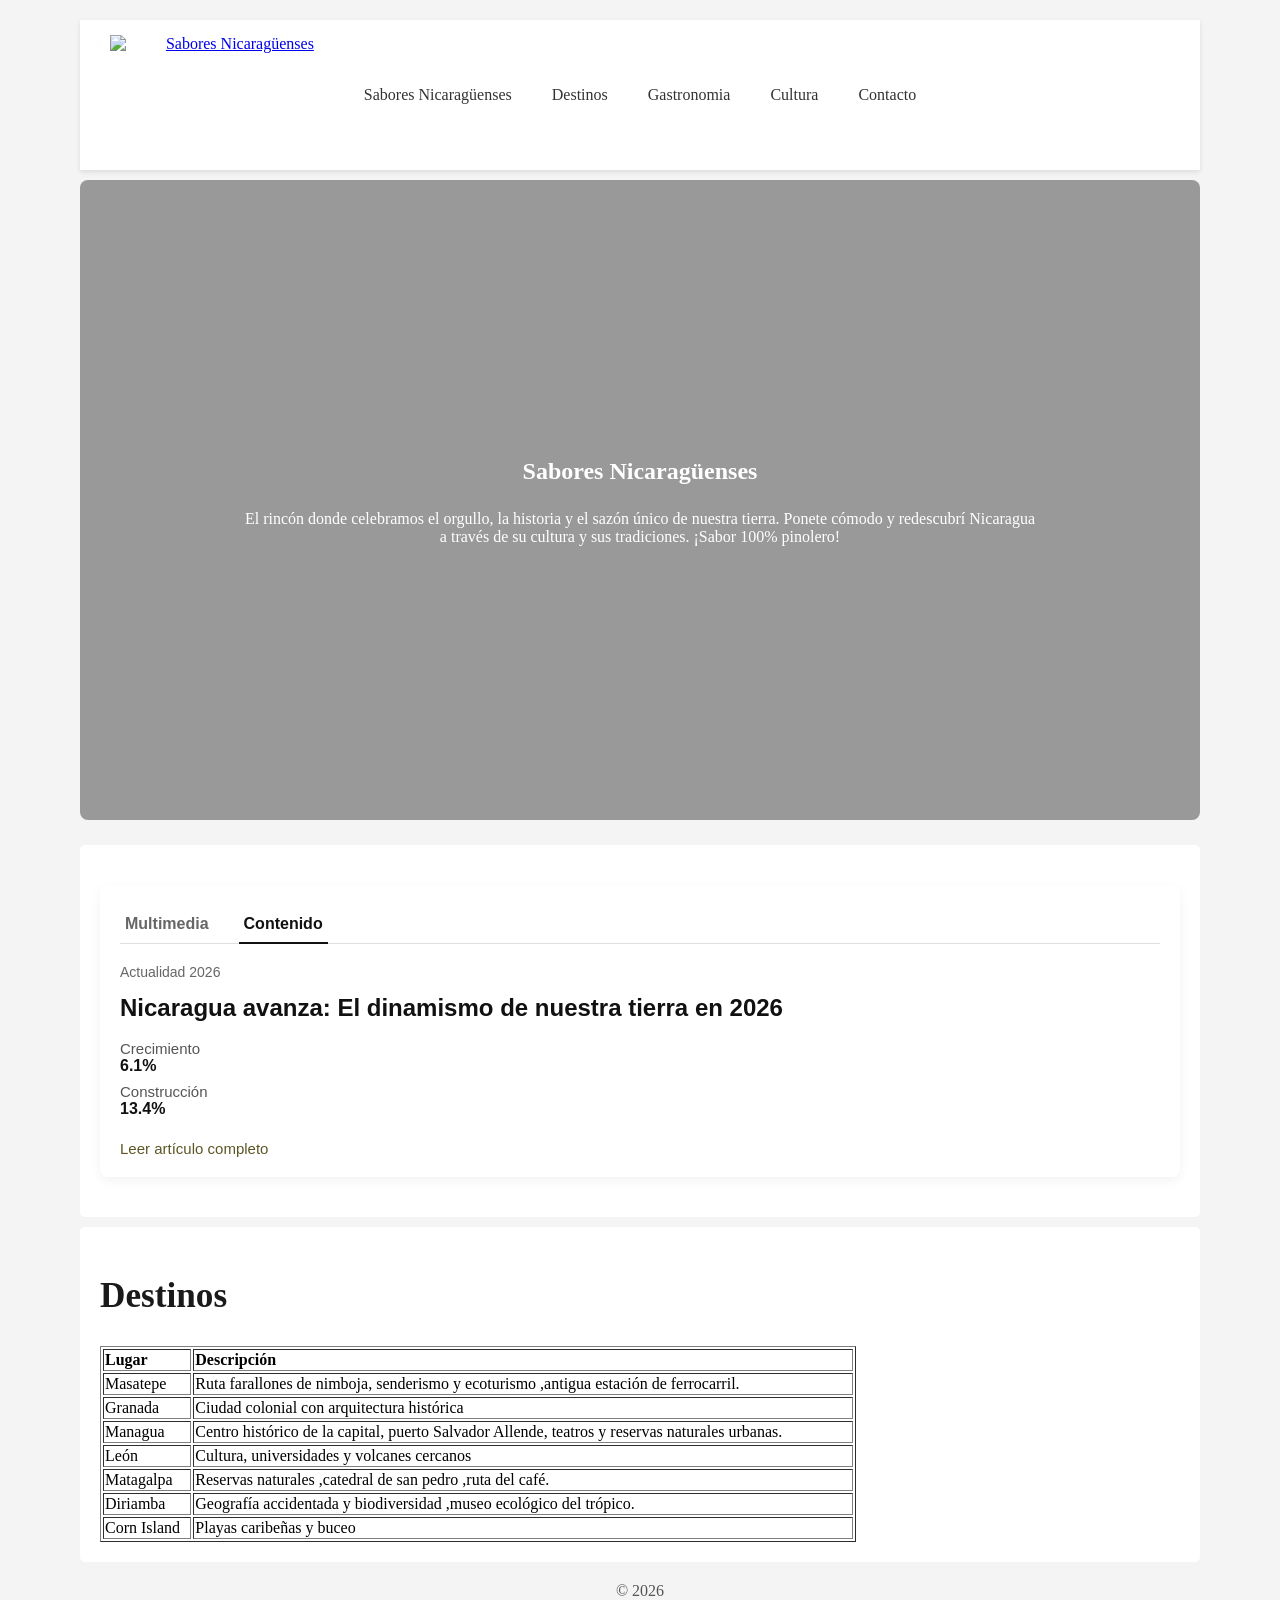
==== index.html @ b26cfe17 "Rename Principal.html to index.html" ====
<!DOCTYPE html>
<html lang="es">
<head>
  <meta charset="UTF-8">
  <title>DESCUBRE NICARAGUA</title>
   <link rel="icon" type="image/png" href="photos.png">
    <link rel="stylesheet" href="style.css">
</head>
<body>
  <header class="headera">
    <div class="logo">
        <a href="Principal.html">
            <img src="Photos/Logo.png" alt="Sabores Nicaragüenses">
        </a>
    </div>

    <nav class="menu">
      <a href="Principal.html">Sabores Nicaragüenses</a>
      <a href="Destinos.html">Destinos</a>
      <a href="Gastronomia.html">Gastronomia</a>
      <a href="Cultura.html">Cultura</a>
      <a href="Contacto.html">Contacto</a>
    </nav>
    
    <div class="espacio"></div>
  </header>

  <section class="inicio">
    <div class="contenedor">
      <h1>Sabores Nicaragüenses</h1>
      <p>El rincón donde celebramos el orgullo, la historia y el sazón único de nuestra tierra. Ponete cómodo y redescubrí Nicaragua a través de su cultura y sus tradiciones. ¡Sabor 100% pinolero!</p>
    </div>
  </section>

<section>
  <div class="box">
    <div class="tabs">
        <button class="bt" id="multimedia">Multimedia</button>
        <button class="bt activo" id="contenido">Contenido</button>
    </div>

    <div class="bd">
        <div id="sec-mult" class="galeria oculto">
            <img src="Photos/BC.jpg" alt="Banco central" class="tarjeta">
            <img src="Photos/BC2.jpg" alt="Informe" class="tarjeta">
            <img src="Photos/BC3.jpg" alt="Informe" class="tarjeta">
        </div>
        
        <div id="sec-cont" class="cont-txt">
            <span class="actualidad">Actualidad 2026</span>
            <h2 class="titulo">Nicaragua avanza: El dinamismo de nuestra tierra en 2026</h2>
            <div class="info">
                <div class="metrica">
                    <span class="metrica-t">Crecimiento</span>
                    <span class="metrica-v">6.1%</span>
                </div>
                <div class="metrica">
                    <span class="metrica-t">Construcción</span>
                    <span class="metrica-v">13.4%</span>
                </div>
            </div>
            <a href="Art.html" class="enlace">Leer artículo completo</a>
        </div>
    </div>
  </div>
</section>

  <script>
    const Multimedia = document.getElementById('multimedia');
    const Contenido = document.getElementById('contenido');
    
    const secMult = document.getElementById('sec-mult');
    const secCont = document.getElementById('sec-cont');

    Multimedia.addEventListener('click', () => {
        Multimedia.classList.add('activo');
        Contenido.classList.remove('activo');
        
        secMult.classList.remove('oculto');
        secCont.classList.add('oculto');
    });

    Contenido.addEventListener('click', () => {
        Contenido.classList.add('activo');
        Multimedia.classList.remove('activo');
        
        secCont.classList.remove('oculto');
        secMult.classList.add('oculto');
    });
</script>

  <section>
    <h2>Destinos</h2>
    <table border="1" style="width:70%; text-align:left;">
    <tr>
      <th>Lugar</th>
      <th>Descripción</th>
    </tr>
    <tr>
      <td>Masatepe</td>
      <td>Ruta farallones de nimboja, senderismo y ecoturismo ,antigua estación de ferrocarril.</td>
    </tr>
    <tr>
      <td>Granada</td>
      <td>Ciudad colonial con arquitectura histórica</td>
    </tr>
    <tr>
      <td>Managua</td>
      <td>Centro histórico de la capital, puerto Salvador Allende, teatros y reservas naturales urbanas.</td>
    </tr>
    <tr>
      <td>León</td>
      <td>Cultura, universidades y volcanes cercanos</td>
    </tr>
    <tr>
      <td>Matagalpa</td>
      <td>Reservas naturales ,catedral de san pedro ,ruta del café.</td>
    </tr>
    <tr>
      <td>Diriamba</td>
      <td>Geografía accidentada y biodiversidad ,museo ecológico del trópico.</td>
    </tr>
    <tr>
      <td>Corn Island</td>
      <td>Playas caribeñas y buceo</td>
    </tr>
  </table>
  </section>
  
  <footer>
    <p>© 2026 </p>
  </footer>
</body>
</html>
---- style.css ----
body {
    font-family: Georgia, 'Times New Roman', Times, serif; margin: 20px; background-color: #f4f4f4; 
    max-width: 1200px;
    margin: 0 auto;
    padding: 20px 40px;
    }
header {
    background: hsl(177, 86%, 31%); color: white; padding: 10px; text-align: center; 
    }

nav a {
    margin: 0 10px;
    color: #333333;      
    text-decoration: none; 
    transition: color 0.3s ease; 
    text-decoration: none; 
    }

nav a:visited {
    color: #333333; 
    }

nav a:hover, a:active {
            color: #d4af37; 
            text-decoration: none; 
        }

section {
    background: white; padding: 20px; margin-top: 10px; border-radius: 5px; 
    }
footer {  
    text-align: center; margin-top: 20px; color: #555; 
}

h1 { 
    margin-bottom: 25px;
}
h2 {
    margin-bottom: 30px;       
    font-size: 2.2rem;
    color: #1a1a1a;
}

.headera {
    display: flex;
    justify-content: space-between; 
    align-items: center;            
    padding: 15px 30px;
    background-color: #ffffff;
    box-shadow: 0 2px 5px rgba(0,0,0,0.1);
}

.logo, .espacio {
    flex: 1; 
}

.logo img {
    height: 120px;       
    width: auto;         
    display: block;      
}

.menu {
    display: flex;
    justify-content: center;
    gap: 20px;
}

.menu a {
    text-decoration: none;
    color: #333;
    font-weight: 500;
}
.inicio {
    
    background-image: linear-gradient(rgba(0, 0, 0, 0.4), rgba(0, 0, 0, 0.4)), url('Photos/FD.jpg');
    background-size: cover;       
    background-position: center;  
    background-repeat: no-repeat; 
    margin-bottom: 25px;
    height: calc(80vh - 80px); 
    border-radius: 8px;
    display: flex;
    justify-content: left;
    align-items: center; 
}

.article {
    
    background-image: linear-gradient(rgba(0, 0, 0, 0.4), rgba(0, 0, 0, 0.4)), url('Photos/Articl.jpg');
    background-size: cover;       
    background-position: center;  
    background-repeat: no-repeat; 
    margin-bottom: 25px;    
    height: calc(80vh - 80px); 
    border-radius: 8px;
    display: flex;
    justify-content: left;
    align-items: center; 
}

.Destn {
    
    background-image: linear-gradient(rgba(0, 0, 0, 0.4), rgba(0, 0, 0, 0.4)), url('Photos/Destinos.jpg');
    background-size: cover;       
    background-position: center;  
    background-repeat: no-repeat; 
    margin-bottom: 25px;    
    height: calc(80vh - 80px); 
    border-radius: 8px;
    display: flex;
    justify-content: left;
    align-items: center; 
}

.contenedor {
    color: #ffffff;
    text-align: center;
    max-width: 800px;
    margin: 0 auto;
}

.contenido h1 {
    font-family: Georgia, 'Times New Roman', Times, serif;
    font-size: 3.5rem;
    margin-bottom: 1rem;
    font-weight: 700;
}

.contenido p {
    font-family: 'Gill Sans', 'Gill Sans MT', Calibri, 'Trebuchet MS', sans-serif;
    font-size: 1.2rem;
    line-height: 1.6; 
}

.box {
    font-family: 'Segoe UI', Tahoma, Geneva, Verdana, sans-serif;
    max-width: 1200px;
    background-color: #ffffff;
    border-radius: 8px;
    padding: 20px;
    box-shadow: 0 4px 12px rgba(0, 0, 0, 0.05);
    margin: 20px auto;
}

.tabs {
    display: flex;
    gap: 25px;
    border-bottom: 1px solid #e0e0e0; 
    padding-bottom: 0;
    margin-bottom: 20px;
}


.bt {
    background: none;
    border: none;
    font-size: 16px;
    font-weight: 600;
    color: #666666;
    padding: 10px 5px;
    cursor: pointer;
    position: relative;
    transition: color 0.3s ease;
}

.bt:hover {
    color: #000000;
}

.bt.activo {
    color: #111111;
}

.bt.activo::after {
    content: '';
    position: absolute;
    bottom: -1px;
    left: 0;
    width: 100%;
    height: 2px;
    background-color: #111111;
}

.galeria {
    display: flex;       
    gap: 15px;          
    width: 100%;
}

.tarjeta {
    flex: 1;            
    width: 50%;         
    height: 250px;      
    object-fit: cover;  
    border-radius: 6px; 
}

.cont-txt {
    display: flex;
    flex-direction: column;
    gap: 12px;
}

.actualidad {
    font-size: 14px;
    color: #666666;
}

.titulo {
    font-size: 24px;
    color: #111111;
    font-weight: 700;
    margin: 0;
    line-height: 1.3;
}

.info {
    display: flex;
    flex-direction: column;
    gap: 8px;
    margin-top: 5px;
}

.metrica {
    display: flex;
    flex-direction: column;
}

.metrica-t {
    font-size: 15px;
    color: #555555;
}

.metrica-v {
    font-size: 16px;
    font-weight: bold;
    color: #111111;
}

.enlace {
    display: inline-block;
    margin-top: 10px;
    color: #5c5625;
    text-decoration: none;
    font-weight: 500;
    font-size: 15px;
    width: fit-content;
}

.enlace:visited {
    color: #5c5625; 
}

.enlace:hover, a:active {
    color: #d4af37; 
    text-decoration: underline; 
}

.oculto {
    display: none !important;
}

.back a {
    color: #3f3333;      
    text-decoration: none; 
    transition: color 0.3s ease; 
    text-decoration: none; 
}

.back a:visited {
    color: #3f3333; 
}

.back a:hover, a:active {
    color: #d4af37; 
    text-decoration: none; 
    }

.txt {
    line-height: 1.6;         
    font-size: 1.1rem;
}

.contenedor-metricas {
    width: 100%;
    max-width: 600px;
    margin: 20px auto;
    box-sizing: border-box;
}

.metricas-fila {
    display: flex;
    justify-content: space-around;
    align-items: center;
    padding: 25px 0;                
    border-top: 1px solid #e0e0e0; 
    border-bottom: 1px solid #e0e0e0;
    margin-bottom: 25px;            
}

.metrica-bloque {
    display: flex;
    flex-direction: column;
    align-items: center; 
    text-align: center;
}

.volver {
    width: 100%;             
    background-color: #e6e6e6; 
    color: #333333;
    border: none;
    padding: 14px 0;         
    font-size: 16px;
    font-weight: 500;
    border-radius: 50px;     
    cursor: pointer;
    transition: background-color 0.2s ease;
}

.volver:hover {
    background-color: #dcdcdc;
}

.volver a {
    text-decoration: none;
    color: #3f3333;
}

.tabc {
    background: none;
    border: none;
    text-align: left;
    padding: 12px 20px;
    font-size: 16px;
    font-weight: 600;
    color: #333333;
    cursor: pointer;
    border-radius: 8px;
    transition: all 0.2s ease;
}

.tabc:hover {
    background-color: #e8e8e8;
}

.tabc.activo {
    background-color: #4da1ff; 
    color: #ffffff;            
}

.cont-DP {
    flex: 1; 
    padding: 30px;
}

.infotxt h2 {
    font-size: 32px;
    color: #111111;
    margin-top: 0;
    margin-bottom: 15px;
}

.infotxt p {
    font-size: 16px;
    color: #555555;
    line-height: 1.5;
    margin-bottom: 25px;
}

.fotos {
    display: flex;
    gap: 15px;
}

.fotos img {
    flex: 1;
    width: 33.33%;
    height: 300px;
    object-fit: cover;
    border-radius: 8px;
    border: 1px solid #cccccc; 
}

*, *::before, *::after { box-sizing: border-box; }

.main-canvas {
    background-color: #fbf9f6;
    max-width: 1200px;
    margin: 0 auto;
    padding: 40px;
    border: 4px solid #cc3333; 
    border-radius: 8px;
    box-shadow: 0 10px 30px rgba(0,0,0,0.05);
}

.header-section {
    text-align: center;
    margin-bottom: 50px;
}
    
.header-section h1 {
    font-family: 'Montserrat', sans-serif;
    font-size: 42px;
    font-weight: 700;
    text-transform: uppercase;
    letter-spacing: 2px;
    color: #1a1a1a;
    margin: 0 0 15px 0;
}
    
.header-section p {
    font-size: 16px;
    color: #666;
    max-width: 800px;
    margin: 0 auto;
    line-height: 1.6;
}

.bloque-cultural {
    display: table;
    width: 100%;
    margin-bottom: 35px;
    table-layout: fixed;
}

.col-icono {
    display: table-cell;
    width: 10%;
    vertical-align: middle;
    text-align: center;
}
.col-icono i {
    font-size: 45px;
    color: #b33939;
    transition: transform 0.3s ease;
}

.bloque-cultural:hover .col-icono i {
    transform: scale(1.2) rotate(-10deg);
}

.tarjeta-horizontal {
    display: table-cell;
    width: 90%;
    background-color: #3b2314; /* Color café oscuro/tabaco de fondo */
    color: #fff;
    border-radius: 35px;
    overflow: hidden;
    box-shadow: 0 8px 20px rgba(0,0,0,0.15);
    vertical-align: middle;
}

.tarjeta-body {
    display: table;
    width: 100%;
    table-layout: fixed;
}

.info-col {
    display: table-cell;
    width: 50%;
    padding: 35px;
    vertical-align: middle;
}

.img-col {
    display: table-cell;
    width: 50%;
    vertical-align: middle;
    overflow: hidden;
}

.img-col img {
    width: 100%;
    height: 250px;
    object-fit: cover;
    display: block;
    transition: transform 0.5s ease;
}
        
.bloque-cultural:hover .img-col img {
    transform: scale(1.05);
}

        
.info-col h2 {
    font-family: 'Montserrat', sans-serif;
    font-size: 20px;
    text-transform: uppercase;
    letter-spacing: 1px;
    margin: 0 0 15px 0;
    color: #ffda79; 
}

.info-col h3 {
    font-size: 16px;
    margin: 15px 0 5px 0;
    color: #ffb142;
}

.info-col p {
    font-size: 14px;
    line-height: 1.6;
    margin: 0;
    color: #f1f2f6;
}

.caribe-full-box {
    background: linear-gradient(rgba(179, 57, 57, 0.85), rgba(44, 44, 84, 0.9)), url('https://images.unsplash.com/photo-1544735716-392fe2489ffa?auto=format&fit=crop&w=1000&q=80') center/cover;
    border-radius: 35px;
    padding: 50px;
    text-align: center;
    color: white;
    box-shadow: 0 8px 20px rgba(0,0,0,0.15);
}
        
.caribe-full-box h2 {
    font-family: 'Montserrat', sans-serif;
    color: #ffda79;
    font-size: 28px;
    text-transform: uppercase;
    margin-bottom: 15px;
}

.caribe-full-box p {
    font-size: 16px;
    max-width: 800px;
    margin: 0 auto;
    line-height: 1.7;
}
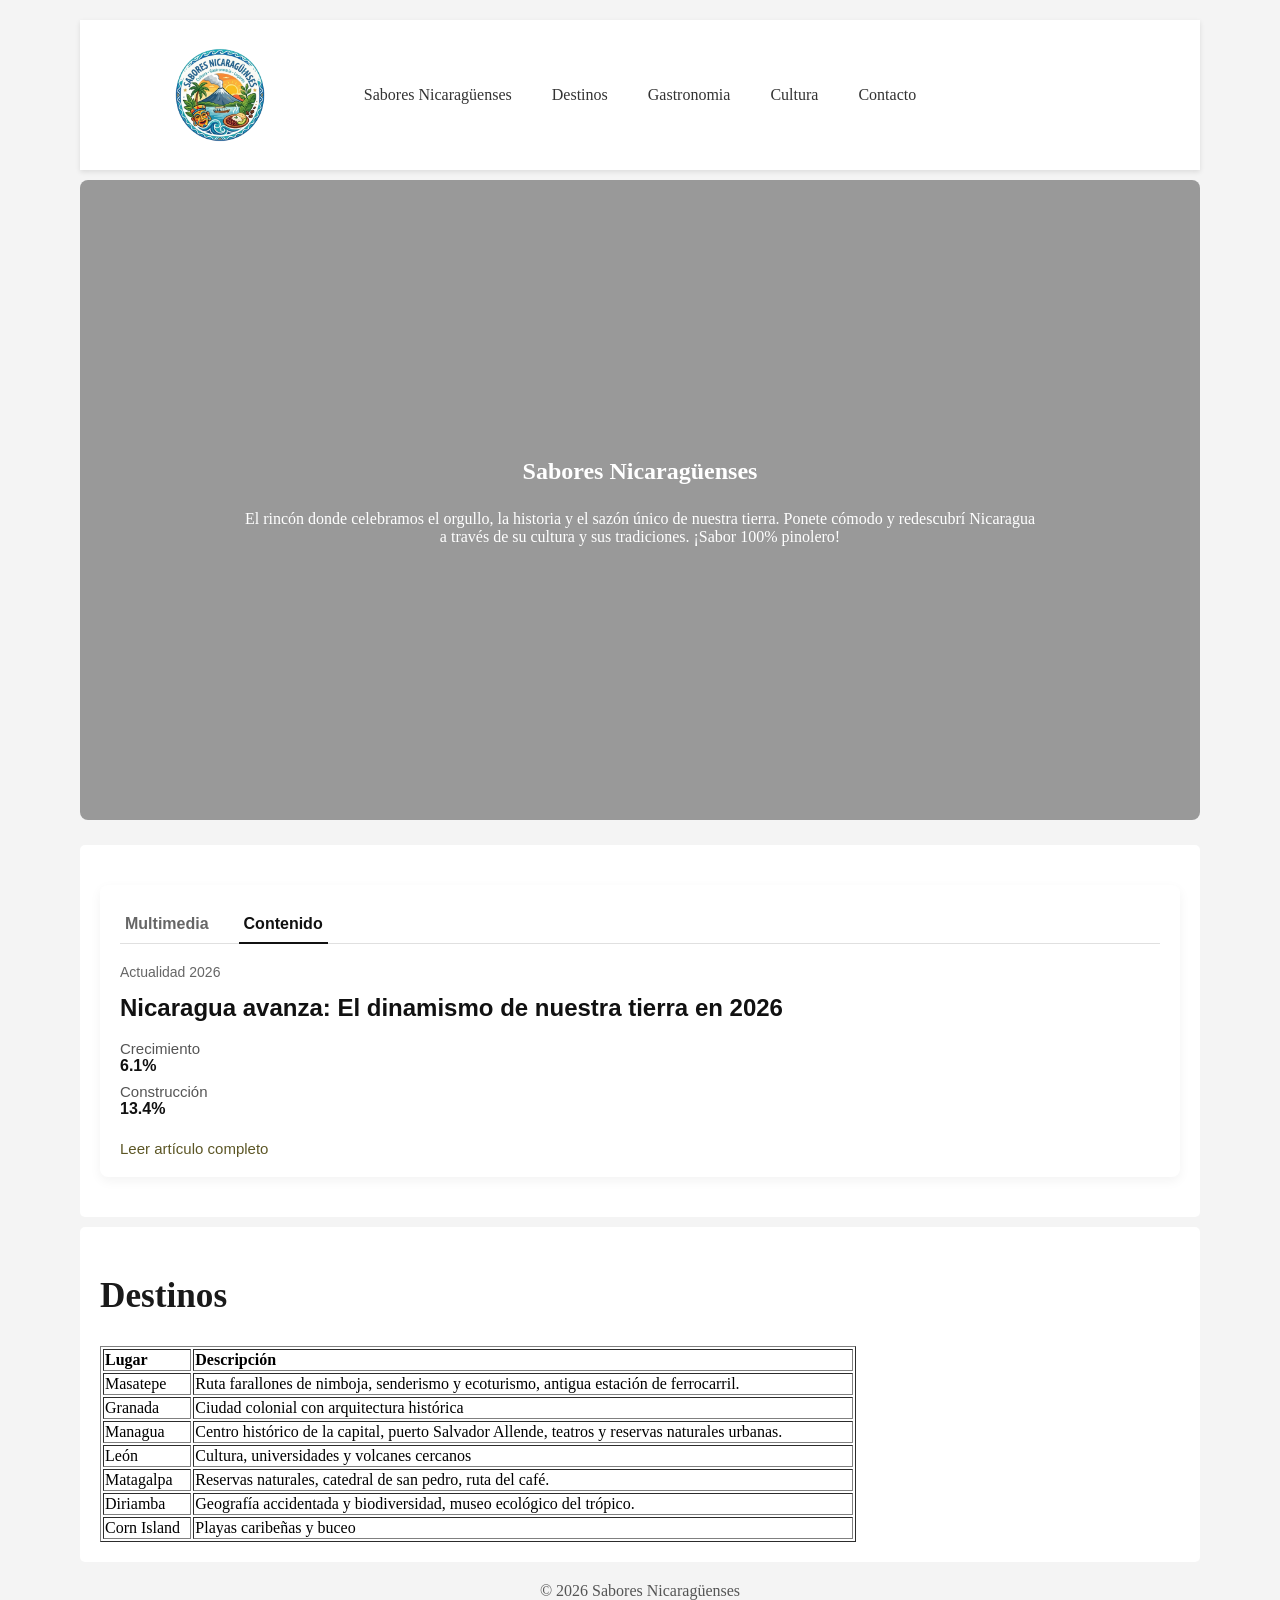
==== commit d521edf9: "Update index.html" ====
--- a/index.html
+++ b/index.html
@@ -3,19 +3,19 @@
 <head>
   <meta charset="UTF-8">
   <title>DESCUBRE NICARAGUA</title>
-   <link rel="icon" type="image/png" href="photos.png">
-    <link rel="stylesheet" href="style.css">
+  <link rel="icon" type="image/png" href="photos/photos.png"> <link rel="stylesheet" href="style.css">
 </head>
 <body>
+
   <header class="headera">
     <div class="logo">
-        <a href="Principal.html">
-            <img src="Photos/Logo.png" alt="Sabores Nicaragüenses">
-        </a>
+      <a href="index.html">
+        <img src="photos/Logo.png" alt="Sabores Nicaragüenses">
+      </a>
     </div>
 
     <nav class="menu">
-      <a href="Principal.html">Sabores Nicaragüenses</a>
+      <a href="index.html">Sabores Nicaragüenses</a>
       <a href="Destinos.html">Destinos</a>
       <a href="Gastronomia.html">Gastronomia</a>
       <a href="Cultura.html">Cultura</a>
@@ -25,45 +25,91 @@
     <div class="espacio"></div>
   </header>
 
-  <section class="inicio">
-    <div class="contenedor">
-      <h1>Sabores Nicaragüenses</h1>
-      <p>El rincón donde celebramos el orgullo, la historia y el sazón único de nuestra tierra. Ponete cómodo y redescubrí Nicaragua a través de su cultura y sus tradiciones. ¡Sabor 100% pinolero!</p>
-    </div>
-  </section>
+  <main> <section class="inicio">
+      <div class="contenedor">
+        <h1>Sabores Nicaragüenses</h1>
+        <p>El rincón donde celebramos el orgullo, la historia y el sazón único de nuestra tierra. Ponete cómodo y redescubrí Nicaragua a través de su cultura y sus tradiciones. ¡Sabor 100% pinolero!</p>
+      </div>
+    </section>
 
-<section>
-  <div class="box">
-    <div class="tabs">
-        <button class="bt" id="multimedia">Multimedia</button>
-        <button class="bt activo" id="contenido">Contenido</button>
-    </div>
+    <section>
+      <div class="box">
+        <div class="tabs">
+          <button class="bt" id="multimedia">Multimedia</button>
+          <button class="bt activo" id="contenido">Contenido</button>
+        </div>
 
-    <div class="bd">
-        <div id="sec-mult" class="galeria oculto">
-            <img src="Photos/BC.jpg" alt="Banco central" class="tarjeta">
-            <img src="Photos/BC2.jpg" alt="Informe" class="tarjeta">
-            <img src="Photos/BC3.jpg" alt="Informe" class="tarjeta">
-        </div>
-        
-        <div id="sec-cont" class="cont-txt">
+        <div class="bd">
+          <div id="sec-mult" class="galeria oculto">
+            <img src="photos/BC.jpg" alt="Banco central" class="tarjeta">
+            <img src="photos/BC2.jpg" alt="Informe" class="tarjeta">
+            <img src="photos/BC3.jpg" alt="Informe" class="tarjeta">
+          </div>
+          
+          <div id="sec-cont" class="cont-txt">
             <span class="actualidad">Actualidad 2026</span>
             <h2 class="titulo">Nicaragua avanza: El dinamismo de nuestra tierra en 2026</h2>
             <div class="info">
-                <div class="metrica">
-                    <span class="metrica-t">Crecimiento</span>
-                    <span class="metrica-v">6.1%</span>
-                </div>
-                <div class="metrica">
-                    <span class="metrica-t">Construcción</span>
-                    <span class="metrica-v">13.4%</span>
-                </div>
+              <div class="metrica">
+                <span class="metrica-t">Crecimiento</span>
+                <span class="metrica-v">6.1%</span>
+              </div>
+              <div class="metrica">
+                <span class="metrica-t">Construcción</span>
+                <span class="metrica-v">13.4%</span>
+              </div>
             </div>
             <a href="Art.html" class="enlace">Leer artículo completo</a>
+          </div>
         </div>
-    </div>
-  </div>
-</section>
+      </div>
+    </section>
+
+    <section>
+      <h2>Destinos</h2>
+      <table border="1" style="width:70%; text-align:left;">
+        <thead> <tr>
+            <th>Lugar</th>
+            <th>Descripción</th>
+          </tr>
+        </thead>
+        <tbody>
+          <tr>
+            <td>Masatepe</td>
+            <td>Ruta farallones de nimboja, senderismo y ecoturismo, antigua estación de ferrocarril.</td>
+          </tr>
+          <tr>
+            <td>Granada</td>
+            <td>Ciudad colonial con arquitectura histórica</td>
+          </tr>
+          <tr>
+            <td>Managua</td>
+            <td>Centro histórico de la capital, puerto Salvador Allende, teatros y reservas naturales urbanas.</td>
+          </tr>
+          <tr>
+            <td>León</td>
+            <td>Cultura, universidades y volcanes cercanos</td>
+          </tr>
+          <tr>
+            <td>Matagalpa</td>
+            <td>Reservas naturales, catedral de san pedro, ruta del café.</td>
+          </tr>
+          <tr>
+            <td>Diriamba</td>
+            <td>Geografía accidentada y biodiversidad, museo ecológico del trópico.</td>
+          </tr>
+          <tr>
+            <td>Corn Island</td>
+            <td>Playas caribeñas y buceo</td>
+          </tr>
+        </tbody>
+      </table>
+    </section>
+  </main>
+
+  <footer>
+    <p>© 2026 Sabores Nicaragüenses</p>
+  </footer>
 
   <script>
     const Multimedia = document.getElementById('multimedia');
@@ -87,48 +133,6 @@
         secCont.classList.remove('oculto');
         secMult.classList.add('oculto');
     });
-</script>
-
-  <section>
-    <h2>Destinos</h2>
-    <table border="1" style="width:70%; text-align:left;">
-    <tr>
-      <th>Lugar</th>
-      <th>Descripción</th>
-    </tr>
-    <tr>
-      <td>Masatepe</td>
-      <td>Ruta farallones de nimboja, senderismo y ecoturismo ,antigua estación de ferrocarril.</td>
-    </tr>
-    <tr>
-      <td>Granada</td>
-      <td>Ciudad colonial con arquitectura histórica</td>
-    </tr>
-    <tr>
-      <td>Managua</td>
-      <td>Centro histórico de la capital, puerto Salvador Allende, teatros y reservas naturales urbanas.</td>
-    </tr>
-    <tr>
-      <td>León</td>
-      <td>Cultura, universidades y volcanes cercanos</td>
-    </tr>
-    <tr>
-      <td>Matagalpa</td>
-      <td>Reservas naturales ,catedral de san pedro ,ruta del café.</td>
-    </tr>
-    <tr>
-      <td>Diriamba</td>
-      <td>Geografía accidentada y biodiversidad ,museo ecológico del trópico.</td>
-    </tr>
-    <tr>
-      <td>Corn Island</td>
-      <td>Playas caribeñas y buceo</td>
-    </tr>
-  </table>
-  </section>
-  
-  <footer>
-    <p>© 2026 </p>
-  </footer>
+  </script>
 </body>
 </html>
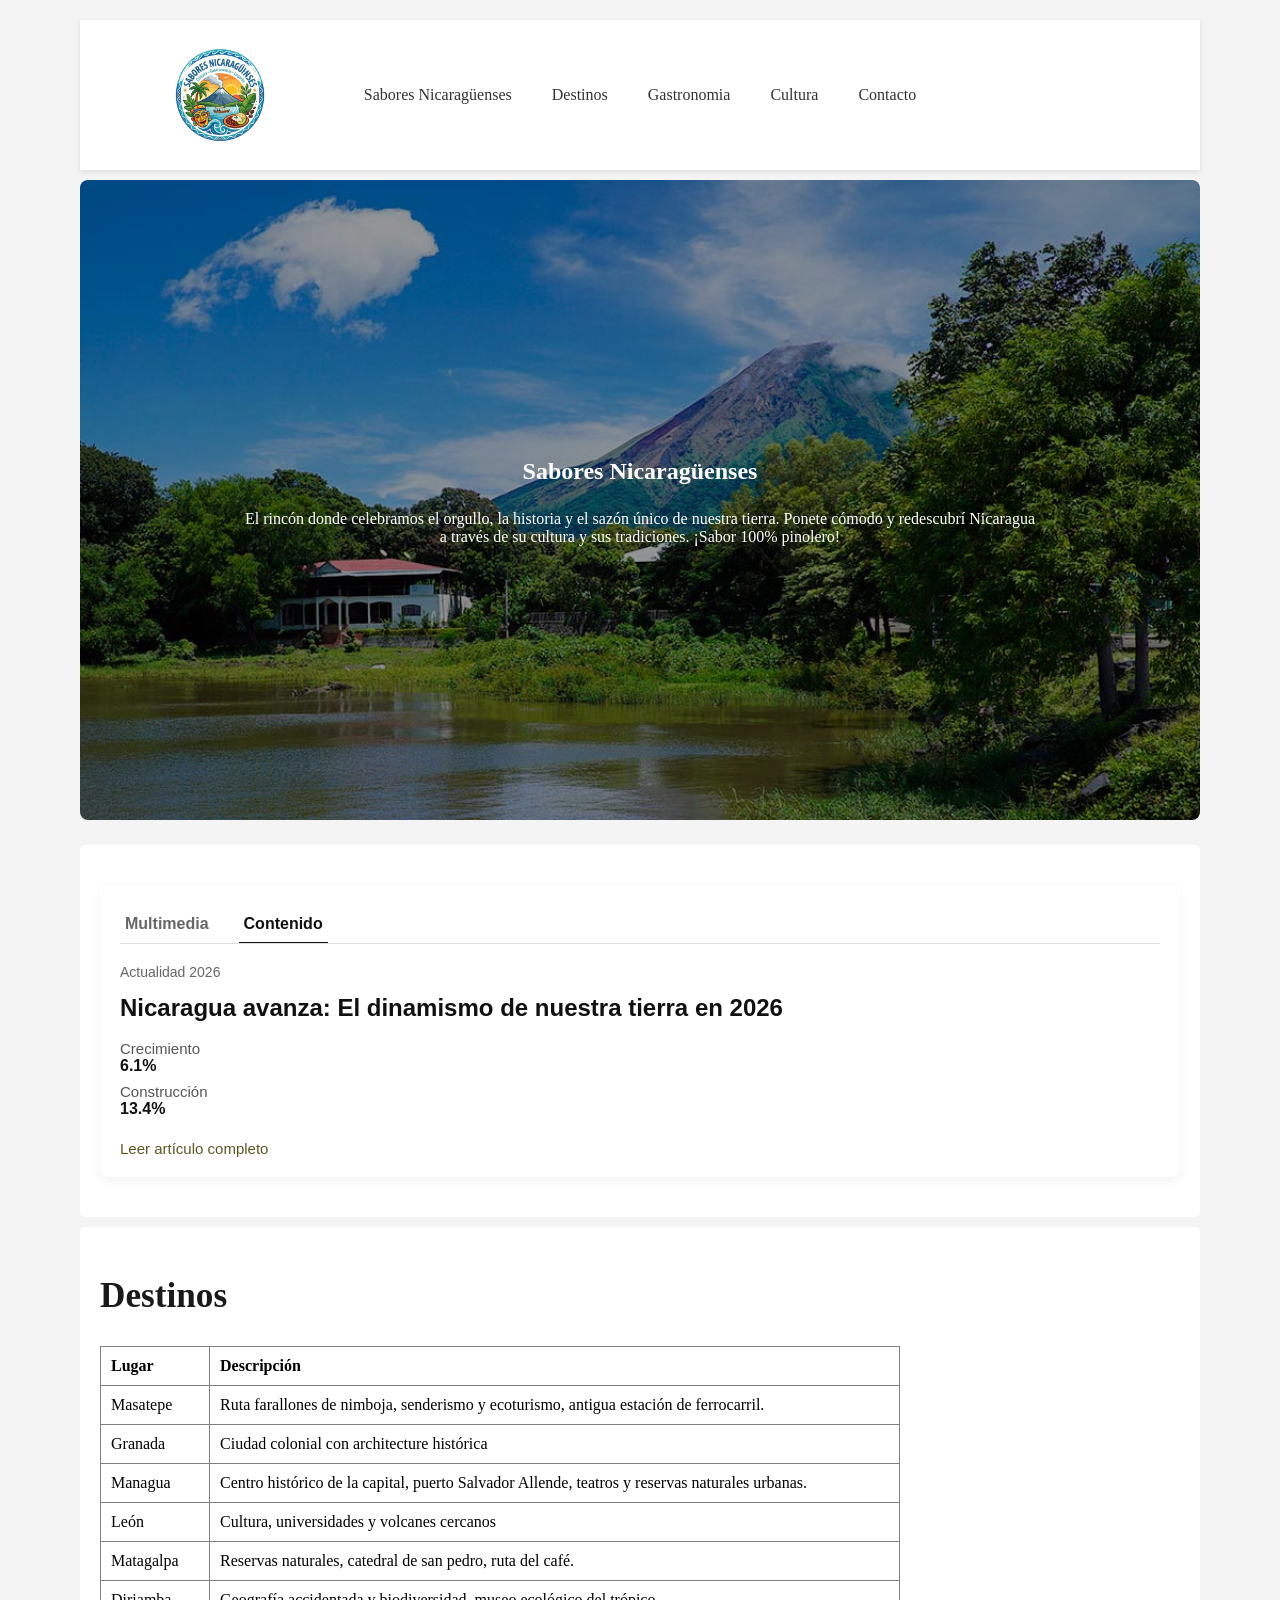
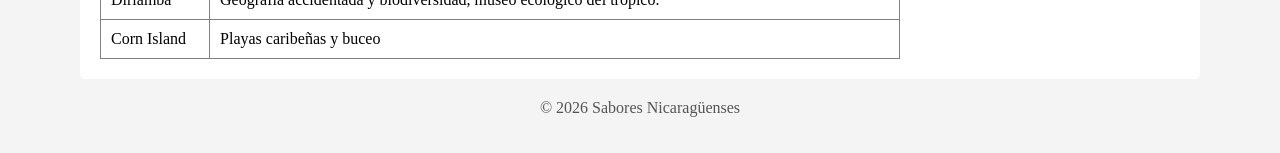
==== commit 07baed2a: "Update index.html" ====
--- a/index.html
+++ b/index.html
@@ -2,8 +2,10 @@
 <html lang="es">
 <head>
   <meta charset="UTF-8">
+  <meta name="viewport" content="width=device-width, initial-scale=1.0">
   <title>DESCUBRE NICARAGUA</title>
-  <link rel="icon" type="image/png" href="photos/photos.png"> <link rel="stylesheet" href="style.css">
+  <link rel="icon" type="image/png" href="photos/photos.png"> 
+  <link rel="stylesheet" href="style.css">
 </head>
 <body>
 
@@ -25,7 +27,8 @@
     <div class="espacio"></div>
   </header>
 
-  <main> <section class="inicio">
+  <main> 
+    <section class="inicio">
       <div class="contenedor">
         <h1>Sabores Nicaragüenses</h1>
         <p>El rincón donde celebramos el orgullo, la historia y el sazón único de nuestra tierra. Ponete cómodo y redescubrí Nicaragua a través de su cultura y sus tradiciones. ¡Sabor 100% pinolero!</p>
@@ -67,43 +70,46 @@
 
     <section>
       <h2>Destinos</h2>
-      <table border="1" style="width:70%; text-align:left;">
-        <thead> <tr>
-            <th>Lugar</th>
-            <th>Descripción</th>
-          </tr>
-        </thead>
-        <tbody>
-          <tr>
-            <td>Masatepe</td>
-            <td>Ruta farallones de nimboja, senderismo y ecoturismo, antigua estación de ferrocarril.</td>
-          </tr>
-          <tr>
-            <td>Granada</td>
-            <td>Ciudad colonial con arquitectura histórica</td>
-          </tr>
-          <tr>
-            <td>Managua</td>
-            <td>Centro histórico de la capital, puerto Salvador Allende, teatros y reservas naturales urbanas.</td>
-          </tr>
-          <tr>
-            <td>León</td>
-            <td>Cultura, universidades y volcanes cercanos</td>
-          </tr>
-          <tr>
-            <td>Matagalpa</td>
-            <td>Reservas naturales, catedral de san pedro, ruta del café.</td>
-          </tr>
-          <tr>
-            <td>Diriamba</td>
-            <td>Geografía accidentada y biodiversidad, museo ecológico del trópico.</td>
-          </tr>
-          <tr>
-            <td>Corn Island</td>
-            <td>Playas caribeñas y buceo</td>
-          </tr>
-        </tbody>
-      </table>
+      <div style="overflow-x: auto; width: 100%;">
+        <table border="1" style="width: 100%; max-width: 800px; text-align: left; border-collapse: collapse;">
+          <thead> 
+            <tr>
+              <th style="padding: 10px;">Lugar</th>
+              <th style="padding: 10px;">Descripción</th>
+            </tr>
+          </thead>
+          <tbody>
+            <tr>
+              <td style="padding: 10px;">Masatepe</td>
+              <td style="padding: 10px;">Ruta farallones de nimboja, senderismo y ecoturismo, antigua estación de ferrocarril.</td>
+            </tr>
+            <tr>
+              <td style="padding: 10px;">Granada</td>
+              <td style="padding: 10px;">Ciudad colonial con architecture histórica</td>
+            </tr>
+            <tr>
+              <td style="padding: 10px;">Managua</td>
+              <td style="padding: 10px;">Centro histórico de la capital, puerto Salvador Allende, teatros y reservas naturales urbanas.</td>
+            </tr>
+            <tr>
+              <td style="padding: 10px;">León</td>
+              <td style="padding: 10px;">Cultura, universidades y volcanes cercanos</td>
+            </tr>
+            <tr>
+              <td style="padding: 10px;">Matagalpa</td>
+              <td style="padding: 10px;">Reservas naturales, catedral de san pedro, ruta del café.</td>
+            </tr>
+            <tr>
+              <td style="padding: 10px;">Diriamba</td>
+              <td style="padding: 10px;">Geografía accidentada y biodiversidad, museo ecológico del trópico.</td>
+            </tr>
+            <tr>
+              <td style="padding: 10px;">Corn Island</td>
+              <td style="padding: 10px;">Playas caribeñas y buceo</td>
+            </tr>
+          </tbody>
+        </table>
+      </div>
     </section>
   </main>
 
--- a/style.css
+++ b/style.css
@@ -1,40 +1,55 @@
+*, *::before, *::after { 
+    box-sizing: border-box; 
+}
+
 body {
-    font-family: Georgia, 'Times New Roman', Times, serif; margin: 20px; background-color: #f4f4f4; 
+    font-family: Georgia, 'Times New Roman', Times, serif; 
+    background-color: #f4f4f4; 
     max-width: 1200px;
     margin: 0 auto;
     padding: 20px 40px;
-    }
+}
+
 header {
-    background: hsl(177, 86%, 31%); color: white; padding: 10px; text-align: center; 
-    }
+    background: hsl(177, 86%, 31%); 
+    color: white; 
+    padding: 10px; 
+    text-align: center; 
+}
 
 nav a {
     margin: 0 10px;
     color: #333333;      
     text-decoration: none; 
     transition: color 0.3s ease; 
-    text-decoration: none; 
-    }
+}
 
 nav a:visited {
     color: #333333; 
-    }
+}
 
 nav a:hover, a:active {
-            color: #d4af37; 
-            text-decoration: none; 
-        }
+    color: #d4af37; 
+    text-decoration: none; 
+}
 
 section {
-    background: white; padding: 20px; margin-top: 10px; border-radius: 5px; 
-    }
+    background: white; 
+    padding: 20px; 
+    margin-top: 10px; 
+    border-radius: 5px; 
+}
+
 footer {  
-    text-align: center; margin-top: 20px; color: #555; 
+    text-align: center; 
+    margin-top: 20px; 
+    color: #555; 
 }
 
 h1 { 
     margin-bottom: 25px;
 }
+
 h2 {
     margin-bottom: 30px;       
     font-size: 2.2rem;
@@ -64,6 +79,7 @@
     display: flex;
     justify-content: center;
     gap: 20px;
+    flex-wrap: wrap; 
 }
 
 .menu a {
@@ -71,51 +87,29 @@
     color: #333;
     font-weight: 500;
 }
-.inicio {
-    
-    background-image: linear-gradient(rgba(0, 0, 0, 0.4), rgba(0, 0, 0, 0.4)), url('Photos/FD.jpg');
-    background-size: cover;       
+
+.inicio, .article, .Destn {
+    background-size: cover;        
     background-position: center;  
     background-repeat: no-repeat; 
     margin-bottom: 25px;
+    min-height: 400px; 
     height: calc(80vh - 80px); 
     border-radius: 8px;
     display: flex;
-    justify-content: left;
+    justify-content: flex-start;
     align-items: center; 
-}
-
-.article {
-    
-    background-image: linear-gradient(rgba(0, 0, 0, 0.4), rgba(0, 0, 0, 0.4)), url('Photos/Articl.jpg');
-    background-size: cover;       
-    background-position: center;  
-    background-repeat: no-repeat; 
-    margin-bottom: 25px;    
-    height: calc(80vh - 80px); 
-    border-radius: 8px;
-    display: flex;
-    justify-content: left;
-    align-items: center; 
-}
-
-.Destn {
-    
-    background-image: linear-gradient(rgba(0, 0, 0, 0.4), rgba(0, 0, 0, 0.4)), url('Photos/Destinos.jpg');
-    background-size: cover;       
-    background-position: center;  
-    background-repeat: no-repeat; 
-    margin-bottom: 25px;    
-    height: calc(80vh - 80px); 
-    border-radius: 8px;
-    display: flex;
-    justify-content: left;
-    align-items: center; 
-}
+    padding: 20px;
+}
+
+.inicio { background-image: linear-gradient(rgba(0, 0, 0, 0.4), rgba(0, 0, 0, 0.4)), url('photos/FD.jpg'); }
+.article { background-image: linear-gradient(rgba(0, 0, 0, 0.4), rgba(0, 0, 0, 0.4)), url('photos/Articl.jpg'); }
+.Destn { background-image: linear-gradient(rgba(0, 0, 0, 0.4), rgba(0, 0, 0, 0.4)), url('photos/Destinos.jpg'); }
 
 .contenedor {
     color: #ffffff;
     text-align: center;
+    width: 100%;
     max-width: 800px;
     margin: 0 auto;
 }
@@ -149,8 +143,8 @@
     border-bottom: 1px solid #e0e0e0; 
     padding-bottom: 0;
     margin-bottom: 20px;
-}
-
+    overflow-x: auto; 
+}
 
 .bt {
     background: none;
@@ -162,16 +156,11 @@
     cursor: pointer;
     position: relative;
     transition: color 0.3s ease;
-}
-
-.bt:hover {
-    color: #000000;
-}
-
-.bt.activo {
-    color: #111111;
-}
-
+    white-space: nowrap;
+}
+
+.bt:hover { color: #000000; }
+.bt.activo { color: #111111; }
 .bt.activo::after {
     content: '';
     position: absolute;
@@ -183,60 +172,29 @@
 }
 
 .galeria {
-    display: flex;       
+    display: flex;        
     gap: 15px;          
     width: 100%;
 }
 
 .tarjeta {
     flex: 1;            
-    width: 50%;         
+    width: 50%;          
     height: 250px;      
     object-fit: cover;  
     border-radius: 6px; 
 }
 
-.cont-txt {
+.cont-txt, .info, .metrica {
     display: flex;
     flex-direction: column;
-    gap: 12px;
-}
-
-.actualidad {
-    font-size: 14px;
-    color: #666666;
-}
-
-.titulo {
-    font-size: 24px;
-    color: #111111;
-    font-weight: 700;
-    margin: 0;
-    line-height: 1.3;
-}
-
-.info {
-    display: flex;
-    flex-direction: column;
-    gap: 8px;
-    margin-top: 5px;
-}
-
-.metrica {
-    display: flex;
-    flex-direction: column;
-}
-
-.metrica-t {
-    font-size: 15px;
-    color: #555555;
-}
-
-.metrica-v {
-    font-size: 16px;
-    font-weight: bold;
-    color: #111111;
-}
+}
+.cont-txt { gap: 12px; }
+.actualidad { font-size: 14px; color: #666666; }
+.titulo { font-size: 24px; color: #111111; font-weight: 700; margin: 0; line-height: 1.3; }
+.info { gap: 8px; margin-top: 5px; }
+.metrica-t { font-size: 15px; color: #555555; }
+.metrica-v { font-size: 16px; font-weight: bold; color: #111111; }
 
 .enlace {
     display: inline-block;
@@ -247,46 +205,21 @@
     font-size: 15px;
     width: fit-content;
 }
-
-.enlace:visited {
-    color: #5c5625; 
-}
-
-.enlace:hover, a:active {
-    color: #d4af37; 
-    text-decoration: underline; 
-}
-
-.oculto {
-    display: none !important;
-}
-
-.back a {
-    color: #3f3333;      
-    text-decoration: none; 
-    transition: color 0.3s ease; 
-    text-decoration: none; 
-}
-
-.back a:visited {
-    color: #3f3333; 
-}
-
-.back a:hover, a:active {
-    color: #d4af37; 
-    text-decoration: none; 
-    }
-
-.txt {
-    line-height: 1.6;         
-    font-size: 1.1rem;
-}
+.enlace:visited { color: #5c5625; }
+.enlace:hover, a:active { color: #d4af37; text-decoration: underline; }
+
+.oculto { display: none !important; }
+
+.back a { color: #3f3333; text-decoration: none; transition: color 0.3s ease; }
+.back a:visited { color: #3f3333; }
+.back a:hover, a:active { color: #d4af37; text-decoration: none; }
+
+.txt { line-height: 1.6; font-size: 1.1rem; }
 
 .contenedor-metricas {
     width: 100%;
     max-width: 600px;
     margin: 20px auto;
-    box-sizing: border-box;
 }
 
 .metricas-fila {
@@ -318,15 +251,8 @@
     cursor: pointer;
     transition: background-color 0.2s ease;
 }
-
-.volver:hover {
-    background-color: #dcdcdc;
-}
-
-.volver a {
-    text-decoration: none;
-    color: #3f3333;
-}
+.volver:hover { background-color: #dcdcdc; }
+.volver a { text-decoration: none; color: #3f3333; }
 
 .tabc {
     background: none;
@@ -340,40 +266,14 @@
     border-radius: 8px;
     transition: all 0.2s ease;
 }
-
-.tabc:hover {
-    background-color: #e8e8e8;
-}
-
-.tabc.activo {
-    background-color: #4da1ff; 
-    color: #ffffff;            
-}
-
-.cont-DP {
-    flex: 1; 
-    padding: 30px;
-}
-
-.infotxt h2 {
-    font-size: 32px;
-    color: #111111;
-    margin-top: 0;
-    margin-bottom: 15px;
-}
-
-.infotxt p {
-    font-size: 16px;
-    color: #555555;
-    line-height: 1.5;
-    margin-bottom: 25px;
-}
-
-.fotos {
-    display: flex;
-    gap: 15px;
-}
-
+.tabc:hover { background-color: #e8e8e8; }
+.tabc.activo { background-color: #4da1ff; color: #ffffff; }
+
+.cont-DP { flex: 1; padding: 30px; }
+.infotxt h2 { font-size: 32px; color: #111111; margin-top: 0; margin-bottom: 15px; }
+.infotxt p { font-size: 16px; color: #555555; line-height: 1.5; margin-bottom: 25px; }
+
+.fotos { display: flex; gap: 15px; }
 .fotos img {
     flex: 1;
     width: 33.33%;
@@ -382,8 +282,6 @@
     border-radius: 8px;
     border: 1px solid #cccccc; 
 }
-
-*, *::before, *::after { box-sizing: border-box; }
 
 .main-canvas {
     background-color: #fbf9f6;
@@ -395,11 +293,7 @@
     box-shadow: 0 10px 30px rgba(0,0,0,0.05);
 }
 
-.header-section {
-    text-align: center;
-    margin-bottom: 50px;
-}
-    
+.header-section { text-align: center; margin-bottom: 50px; }
 .header-section h1 {
     font-family: 'Montserrat', sans-serif;
     font-size: 42px;
@@ -409,103 +303,60 @@
     color: #1a1a1a;
     margin: 0 0 15px 0;
 }
-    
-.header-section p {
-    font-size: 16px;
-    color: #666;
-    max-width: 800px;
-    margin: 0 auto;
-    line-height: 1.6;
-}
+.header-section p { font-size: 16px; color: #666; max-width: 800px; margin: 0 auto; line-height: 1.6; }
 
 .bloque-cultural {
-    display: table;
+    display: flex;
     width: 100%;
     margin-bottom: 35px;
-    table-layout: fixed;
+    align-items: center;
+    gap: 15px;
 }
 
 .col-icono {
-    display: table-cell;
     width: 10%;
-    vertical-align: middle;
     text-align: center;
 }
-.col-icono i {
-    font-size: 45px;
-    color: #b33939;
-    transition: transform 0.3s ease;
-}
-
-.bloque-cultural:hover .col-icono i {
-    transform: scale(1.2) rotate(-10deg);
-}
+.col-icono i { font-size: 45px; color: #b33939; transition: transform 0.3s ease; }
+.bloque-cultural:hover .col-icono i { transform: scale(1.2) rotate(-10deg); }
 
 .tarjeta-horizontal {
-    display: table-cell;
     width: 90%;
-    background-color: #3b2314; /* Color café oscuro/tabaco de fondo */
+    background-color: #3b2314; 
     color: #fff;
     border-radius: 35px;
     overflow: hidden;
     box-shadow: 0 8px 20px rgba(0,0,0,0.15);
-    vertical-align: middle;
 }
 
 .tarjeta-body {
-    display: table;
-    width: 100%;
-    table-layout: fixed;
+    display: flex;
+    width: 100%;
 }
 
 .info-col {
-    display: table-cell;
     width: 50%;
     padding: 35px;
-    vertical-align: middle;
 }
 
 .img-col {
-    display: table-cell;
     width: 50%;
-    vertical-align: middle;
     overflow: hidden;
 }
 
 .img-col img {
     width: 100%;
-    height: 250px;
+    height: 100%;
+    min-height: 250px;
     object-fit: cover;
     display: block;
     transition: transform 0.5s ease;
 }
-        
-.bloque-cultural:hover .img-col img {
-    transform: scale(1.05);
-}
-
-        
-.info-col h2 {
-    font-family: 'Montserrat', sans-serif;
-    font-size: 20px;
-    text-transform: uppercase;
-    letter-spacing: 1px;
-    margin: 0 0 15px 0;
-    color: #ffda79; 
-}
-
-.info-col h3 {
-    font-size: 16px;
-    margin: 15px 0 5px 0;
-    color: #ffb142;
-}
-
-.info-col p {
-    font-size: 14px;
-    line-height: 1.6;
-    margin: 0;
-    color: #f1f2f6;
-}
+.bloque-cultural:hover .img-col img { transform: scale(1.05); }
+
+.info-col h2 { font-family: 'Montserrat', sans-serif; font-size: 20px; text-transform: uppercase; letter-spacing: 1px; margin: 0 0 15px 0; color: #ffda79; }
+.info-col h3 { font-size: 16px; margin: 15px 0 5px 0; color: #ffb142; }
+.info-col p { font-size: 14px; line-height: 1.6; margin: 0; color: #f1f2f6; }
 
 .caribe-full-box {
     background: linear-gradient(rgba(179, 57, 57, 0.85), rgba(44, 44, 84, 0.9)), url('https://images.unsplash.com/photo-1544735716-392fe2489ffa?auto=format&fit=crop&w=1000&q=80') center/cover;
@@ -515,18 +366,87 @@
     color: white;
     box-shadow: 0 8px 20px rgba(0,0,0,0.15);
 }
-        
-.caribe-full-box h2 {
-    font-family: 'Montserrat', sans-serif;
-    color: #ffda79;
-    font-size: 28px;
-    text-transform: uppercase;
-    margin-bottom: 15px;
-}
-
-.caribe-full-box p {
-    font-size: 16px;
-    max-width: 800px;
-    margin: 0 auto;
-    line-height: 1.7;
-}
+.caribe-full-box h2 { font-family: 'Montserrat', sans-serif; color: #ffda79; font-size: 28px; text-transform: uppercase; margin-bottom: 15px; }
+.caribe-full-box p { font-size: 16px; max-width: 800px; margin: 0 auto; line-height: 1.7; }
+
+@media (max-width: 768px) {
+    body {
+        padding: 15px 15px; 
+    }
+
+    .headera {
+        flex-direction: column;
+        gap: 15px;
+        text-align: center;
+        padding: 15px;
+    }
+    
+    .menu {
+        flex-direction: column;
+        gap: 10px;
+        width: 100%;
+    }
+
+    .contenido h1 {
+        font-size: 2.2rem;
+    }
+    .header-section h1 {
+        font-size: 28px;
+    }
+    
+    .galeria {
+        flex-direction: column;
+    }
+    .tarjeta {
+        width: 100%;
+        height: 200px;
+    }
+
+    .fotos {
+        flex-direction: column;
+    }
+    .fotos img {
+        width: 100%;
+        height: 220px;
+    }
+
+    .metricas-fila {
+        flex-direction: column;
+        gap: 20px;
+        padding: 15px 0;
+    }
+
+    .bloque-cultural {
+        flex-direction: column;
+        align-items: stretch;
+    }
+    
+    .col-icono {
+        width: 100%;
+        margin-bottom: 10px;
+    }
+    
+    .tarjeta-horizontal {
+        width: 100%;
+    }
+    
+    .tarjeta-body {
+        flex-direction: column; 
+    }
+    
+    .info-col, .img-col {
+        width: 100%;
+    }
+    
+    .info-col {
+        padding: 20px;
+    }
+
+    .main-canvas {
+        padding: 20px 15px;
+    }
+
+    .caribe-full-box {
+        padding: 30px 15px;
+    }
+}
